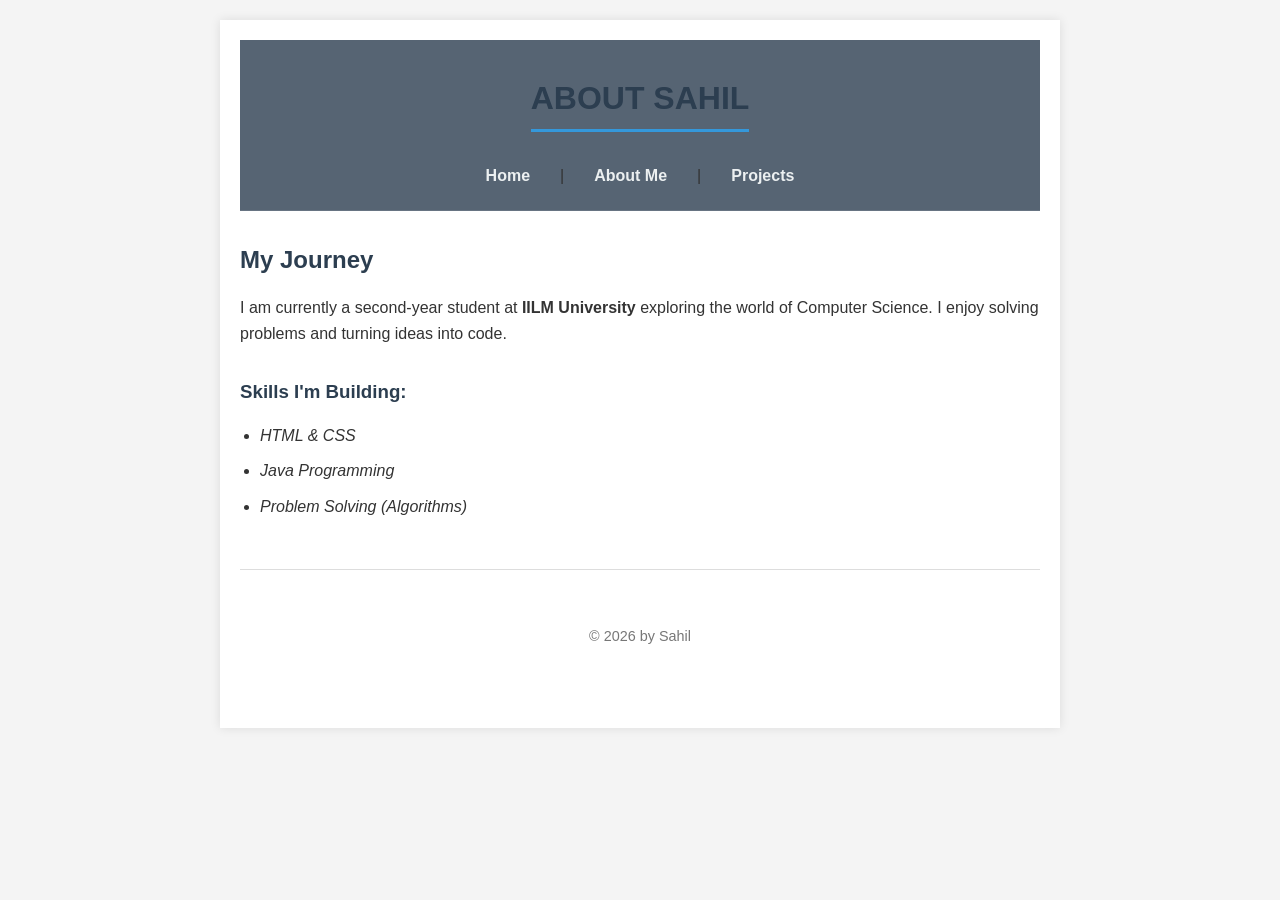
==== about.html @ 00c923a5 "my portfolio" ====
<!DOCTYPE html>
<html lang="en">
  <head>
    <link rel="stylesheet" href="style.css" />
    <meta charset="UTF-8" />
    <title>About Me | Sahil</title>
  </head>
  <body>
    <div class="container">
      <header>
        <h1>About Sahil</h1>
        <nav>
          <a href="index.html">Home</a> | <a href="about.html">About Me</a> |
          <a href="projects.html">Projects</a>
        </nav>
      </header>

      <main>
        <section>
          <h2>My Journey</h2>
          <p>
            I am currently a second-year student at
            <strong>IILM University</strong> exploring the world of Computer
            Science. I enjoy solving problems and turning ideas into code.
          </p>
          <h3>Skills I'm Building:</h3>
          <ul>
            <em>
              <li>HTML & CSS</li>
              <li>Java Programming</li>
              <li>Problem Solving (Algorithms)</li>
            </em>
          </ul>
        </section>
      </main>

      <footer>
        <p>© 2026 by Sahil</p>
      </footer>
    </div>
  </body>
</html>
---- style.css ----
/* 1. Set the background and font for the whole page */
body {
    background-color: #f4f4f4; /* A light grey background */
    font-family: Arial, sans-serif; /* A cleaner font */
    color: #333; /* Dark grey text (easier on eyes than pure black) */
    line-height: 1.6; /* Adds space between lines of text */
    margin: 0;
    padding: 20px;
    display:block;
    margin:0 auto;
}

/* 2. Style the header and nav */
header {
    background-color: rgba(44, 62, 80, 0.8); /* The '0.8' makes it 80% opaque */
    backdrop-filter: blur(10px);           /* This blurs the content behind it */
    position: sticky;                      /* This keeps the menu at the top as you scroll */
    top: 0;
    z-index: 1000;                         /* Makes sure it stays on top of everything else */
    padding: 10px 0;
    border-bottom: 1px solid rgba(255, 255, 255, 0.1);
}
header {
    display: flex;
    flex-direction: column; /* Stacks the name on top of the links */
    align-items: center;    /* Centers them horizontally */
    justify-content: center;/* Centers them vertically */
    min-height: 150px;      /* Gives the header a substantial size */
}

nav a {
    color: #ecf0f1; /* Off-white */
    text-decoration: none; /* Removes the underline */
    margin: 0 10px;
    font-weight: bold;
    
}

nav a:hover {
    color: #3498db; /* Changes color when you hover over links */
}
img {
    display: block;
    margin: 20px auto;      /* 20px top/bottom, auto left/right */
    border-radius: 50%;     /* Makes your photo a perfect circle */
    border: 5px solid #2c3e50; /* Adds a thick border matching your header */
    box-shadow: 0 4px 8px rgba(0,0,0,0.2); /* Adds a soft shadow for depth */
}
.container {
    max-width: 800px;    /* Prevents the site from getting too wide on big screens */
    margin: 0 auto;      /* Centers the entire container box */
    padding: 20px;       /* Adds "inner space" so text doesn't touch the edges */
    background-color: white; /* Makes your content pop against the grey background */
    box-shadow: 0 0 10px rgba(0,0,0,0.1); /* Adds a subtle shadow around the site */
}
/* Only affects the profile picture */
/* Only affects the profile picture */
.profile-pic {
    border-radius: 50%;
    width: 150px;
    border: 3px solid #2c3e50;
}

/* Only affects the project screenshots */
.project-img {
    border-radius: 8px; /* Slightly rounded corners */
    width: 100%;        /* Makes it fit the width of its container */
    max-width: 400px;
}
/* Add space below every heading */
h2, h3 {
    margin-top: 30px;    /* Space above the heading to separate sections */
    margin-bottom: 15px; /* Space between heading and the paragraph below it */
    color: #2c3e50;
}

/* Add space between paragraphs */
p {
    margin-bottom: 20px; /* Pushes the next paragraph down */
}

/* Style your lists in the 'About' page */
ul {
    margin-bottom: 25px;
    padding-left: 20px; /* Gives the bullets space from the left edge */
}

li {
    margin-bottom: 10px; /* Space between each bullet point */
}
footer {
    text-align: center;
    padding: 40px 0;      /* 40px space inside the footer (top/bottom) */
    margin-top: 50px;     /* 50px space outside, pushing it away from content */
    border-top: 1px solid #ddd; /* A subtle line to separate it */
    color: #777;
    font-size: 0.9rem;
}
nav {
    display: flex;             /* 1. Turns on Flexbox */
    justify-content: center;   /* 2. Centers the links horizontally */
    gap: 20px;                 /* 3. Adds exactly 20px of space between links */
    padding: 10px 0;
}
.hero {
    display: flex;           /* Side-by-side! */
    align-items: center;     /* Perfectly aligns photo and text vertically */
    gap: 40px;               /* Space between photo and text */
    margin: 40px 0;
}

/* On small screens (phones), we want them to stack again */
@media (max-width: 600px) {
    .hero {
        flex-direction: column; /* Stacks them vertically on mobile */
        text-align: center;
    }
}
/* The Parent Grid */
.project-grid {
    display: flex;
    flex-wrap: wrap;        /* This allows cards to jump to the next line */
    gap: 20px;              /* Space between cards */
    justify-content: center;
    margin-top: 30px;
}

/* The Individual Card */
.project-card {
    background-color: #fff;
    border: 1px solid #ddd;
    border-radius: 8px;
    padding: 15px;
    width: 300px;           /* Fixed width for each card */
    text-align: center;
    box-shadow: 0 4px 6px rgba(0,0,0,0.05);
    transition: transform 0.3s ease; /* Smooth "pop" effect */
}

/* Hover effect to make it interactive */
.project-card:hover {
    transform: translateY(-5px); /* Moves the card up slightly when hovered */
    box-shadow: 0 8px 15px rgba(0,0,0,0.1);
}

.project-card h3 {
    margin: 15px 0 10px;
}
.btn {
    display: inline-block;
    background: linear-gradient(135deg, #3498db, #2980b9); /* Two shades of blue */
    color: white;
    padding: 12px 25px;
    text-decoration: none;
    border-radius: 50px; /* Fully rounded 'pill' shape */
    font-weight: bold;
    transition: all 0.3s ease;
    border: none;
    box-shadow: 0 4px 15px rgba(52, 152, 219, 0.3);
}

.btn:hover {
    transform: scale(1.05); /* Makes the button slightly larger when hovered */
    box-shadow: 0 6px 20px rgba(52, 152, 219, 0.5);
}
#contact {
    text-align: center;
    padding: 50px 20px;
    background-color: #ecf0f1; /* Light grey to distinguish the section */
    border-radius: 10px;
    margin-top: 40px;
}

.contact-links {
    display: flex;
    justify-content: center;
    gap: 15px;
    margin-top: 20px;
}

/* A second button style for variety */
.btn.secondary {
    background-color: #34495e;
}

.btn.secondary:hover {
    background-color: #2c3e50;
}
html {
    scroll-behavior: smooth;
}
::selection {
    background-color: #3498db; /* Matches your button color */
    color: white;
}
body {
    font-family: 'Poppins', sans-serif;
}
header h1 {
    color: #2c3e50;
    text-transform: uppercase; /* Makes "sahil" look more like a logo */
    border-bottom: 3px solid #3498db; /* Adds a stylish blue line under your name */
    display: inline-block; /* Makes the border only as wide as the name */
    padding-bottom: 5px;
}
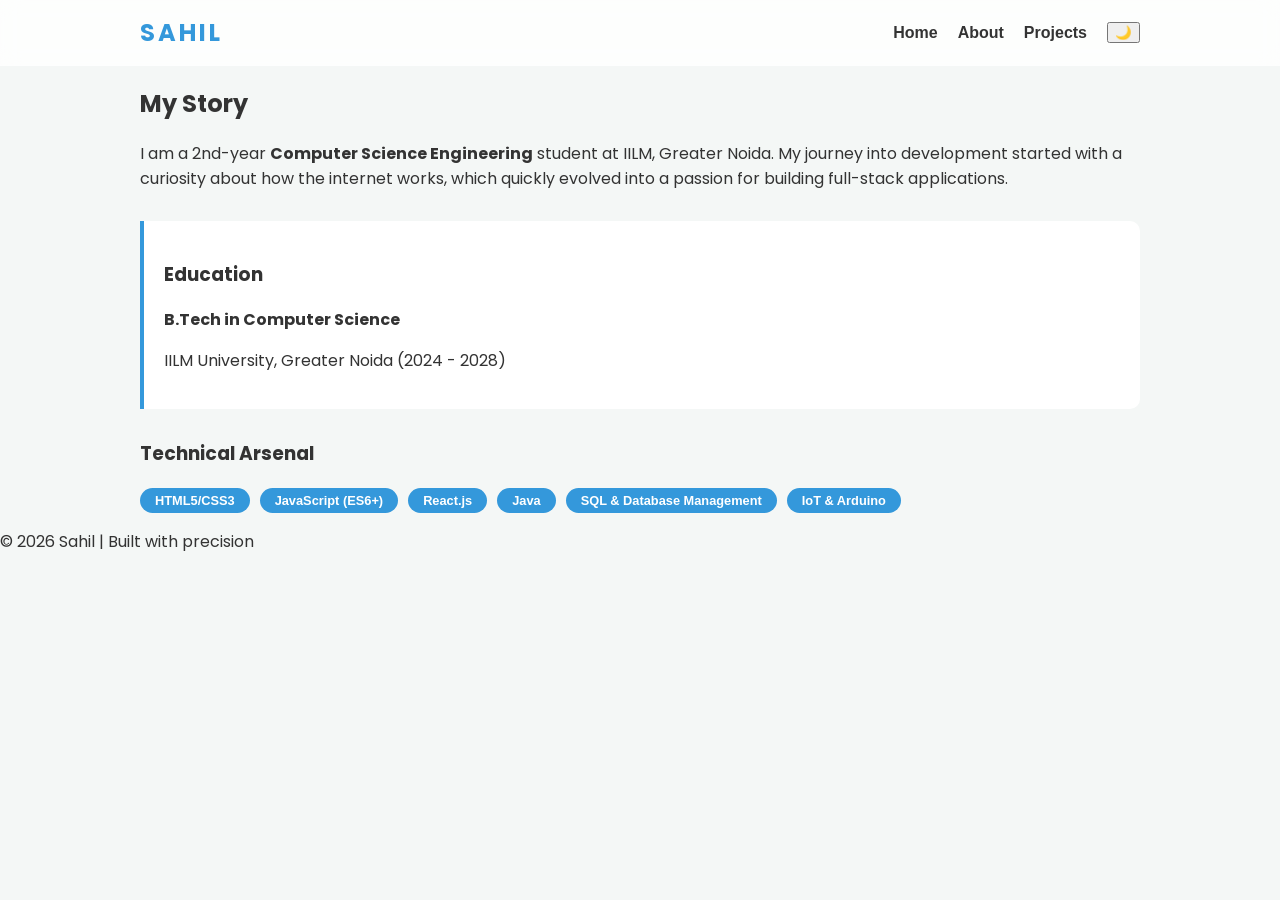
==== commit cc96d87b: "initial clean commit" ====
--- a/about.html
+++ b/about.html
@@ -1,42 +1,55 @@
 <!DOCTYPE html>
 <html lang="en">
-  <head>
-    <link rel="stylesheet" href="style.css" />
-    <meta charset="UTF-8" />
-    <title>About Me | Sahil</title>
-  </head>
-  <body>
+<head>
+    <meta charset="UTF-8">
+    <meta name="viewport" content="width=device-width, initial-scale=1.0">
+    <title>About | Sahil - CSE Student & Developer</title>
+    <link href="https://fonts.googleapis.com/css2?family=Poppins:wght@300;400;600&display=swap" rel="stylesheet">
+    <link href="https://unpkg.com/aos@2.3.1/dist/aos.css" rel="stylesheet">
+    <link rel="stylesheet" href="style.css">
+</head>
+<body>
+
+    <header>
+        <div class="header-content">
+            <h1>SAHIL</h1>
+            <nav>
+                <a href="index.html">Home</a>
+                <a href="about.html">About</a>
+                <a href="projects.html">Projects</a>
+                <button id="theme-toggle" >🌙</button>
+            </nav>
+        </div>
+    </header>
+
     <div class="container">
-      <header>
-        <h1>About Sahil</h1>
-        <nav>
-          <a href="index.html">Home</a> | <a href="about.html">About Me</a> |
-          <a href="projects.html">Projects</a>
-        </nav>
-      </header>
+        <section class="about-content" data-aos="fade-right">
+            <h1>My Story</h1>
+            <p>I am a 2nd-year <strong>Computer Science Engineering</strong> student at IILM, Greater Noida. My journey into development started with a curiosity about how the internet works, which quickly evolved into a passion for building full-stack applications.</p>
+            
+            <div class="education-box" data-aos="fade-up">
+                <h3>Education</h3>
+                <p><strong>B.Tech in Computer Science</strong></p>
+                <p>IILM University, Greater Noida (2024 - 2028)</p>
+            </div>
 
-      <main>
-        <section>
-          <h2>My Journey</h2>
-          <p>
-            I am currently a second-year student at
-            <strong>IILM University</strong> exploring the world of Computer
-            Science. I enjoy solving problems and turning ideas into code.
-          </p>
-          <h3>Skills I'm Building:</h3>
-          <ul>
-            <em>
-              <li>HTML & CSS</li>
-              <li>Java Programming</li>
-              <li>Problem Solving (Algorithms)</li>
-            </em>
-          </ul>
+            <h3>Technical Arsenal</h3>
+            <div class="skills-grid">
+                <span class="skill-tag">HTML5/CSS3</span>
+                <span class="skill-tag">JavaScript (ES6+)</span>
+                <span class="skill-tag">React.js</span>
+                <span class="skill-tag">Java</span>
+                <span class="skill-tag">SQL & Database Management</span>
+                <span class="skill-tag">IoT & Arduino</span>
+            </div>
         </section>
-      </main>
+    </div>
 
-      <footer>
-        <p>© 2026 by Sahil</p>
-      </footer>
-    </div>
-  </body>
-</html>
+    <footer>
+        <p>© 2026 Sahil | Built with precision</p>
+    </footer>
+
+    <script src="https://unpkg.com/aos@2.3.1/dist/aos.js"></script>
+    <script src="script.js"></script>
+</body>
+</html>
--- a/style.css
+++ b/style.css
@@ -1,205 +1,155 @@
-/* 1. Set the background and font for the whole page */
-body {
-    background-color: #f4f4f4; /* A light grey background */
-    font-family: Arial, sans-serif; /* A cleaner font */
-    color: #333; /* Dark grey text (easier on eyes than pure black) */
-    line-height: 1.6; /* Adds space between lines of text */
-    margin: 0;
-    padding: 20px;
-    display:block;
-    margin:0 auto;
+    :root {
+    --primary-color: #3498db;
+    --secondary-color: #2c3e50;
+    --bg-color: #f4f7f6;
+    --text-color: #333;
+    --card-bg: #ffffff;
+    --glass-bg: rgba(255, 255, 255, 0.8);
 }
 
-/* 2. Style the header and nav */
-header {
-    background-color: rgba(44, 62, 80, 0.8); /* The '0.8' makes it 80% opaque */
-    backdrop-filter: blur(10px);           /* This blurs the content behind it */
-    position: sticky;                      /* This keeps the menu at the top as you scroll */
-    top: 0;
-    z-index: 1000;                         /* Makes sure it stays on top of everything else */
-    padding: 10px 0;
-    border-bottom: 1px solid rgba(255, 255, 255, 0.1);
-}
-header {
-    display: flex;
-    flex-direction: column; /* Stacks the name on top of the links */
-    align-items: center;    /* Centers them horizontally */
-    justify-content: center;/* Centers them vertically */
-    min-height: 150px;      /* Gives the header a substantial size */
+/* Dark Mode Variables */
+.dark-mode {
+    --bg-color: #121212;
+    --text-color: #e0e0e0;
+    --card-bg: #1e1e1e;
+    --glass-bg: rgba(0, 0, 0, 0.7);
 }
 
-nav a {
-    color: #ecf0f1; /* Off-white */
-    text-decoration: none; /* Removes the underline */
-    margin: 0 10px;
-    font-weight: bold;
-    
+html { scroll-behavior: smooth; }
+
+body {
+    font-family: 'Poppins', sans-serif;
+    background-color: var(--bg-color);
+    color: var(--text-color);
+    margin: 0;
+    transition: background 0.3s ease;
 }
 
-nav a:hover {
-    color: #3498db; /* Changes color when you hover over links */
-}
-img {
-    display: block;
-    margin: 20px auto;      /* 20px top/bottom, auto left/right */
-    border-radius: 50%;     /* Makes your photo a perfect circle */
-    border: 5px solid #2c3e50; /* Adds a thick border matching your header */
-    box-shadow: 0 4px 8px rgba(0,0,0,0.2); /* Adds a soft shadow for depth */
-}
-.container {
-    max-width: 800px;    /* Prevents the site from getting too wide on big screens */
-    margin: 0 auto;      /* Centers the entire container box */
-    padding: 20px;       /* Adds "inner space" so text doesn't touch the edges */
-    background-color: white; /* Makes your content pop against the grey background */
-    box-shadow: 0 0 10px rgba(0,0,0,0.1); /* Adds a subtle shadow around the site */
-}
-/* Only affects the profile picture */
-/* Only affects the profile picture */
-.profile-pic {
-    border-radius: 50%;
-    width: 150px;
-    border: 3px solid #2c3e50;
+.container { max-width: 1000px; margin: 0 auto; padding: 0 20px; }
+
+/* Glassmorphism Header */
+header {
+    background: var(--glass-bg);
+    backdrop-filter: blur(10px);
+    position: sticky;
+    top: 0;
+    z-index: 1000;
+    padding: 15px 0;
+    border-bottom: 1px solid rgba(255,255,255,0.1);
 }
 
-/* Only affects the project screenshots */
-.project-img {
-    border-radius: 8px; /* Slightly rounded corners */
-    width: 100%;        /* Makes it fit the width of its container */
-    max-width: 400px;
-}
-/* Add space below every heading */
-h2, h3 {
-    margin-top: 30px;    /* Space above the heading to separate sections */
-    margin-bottom: 15px; /* Space between heading and the paragraph below it */
-    color: #2c3e50;
+.header-content {
+    display: flex;
+    justify-content: space-between;
+    align-items: center;
+    max-width: 1000px;
+    margin: 0 auto;
+    padding: 0 20px;
 }
 
-/* Add space between paragraphs */
-p {
-    margin-bottom: 20px; /* Pushes the next paragraph down */
+header h1 { 
+    font-size: 1.5rem; 
+    letter-spacing: 3px; 
+    margin: 0; 
+    color: var(--primary-color);
 }
 
-/* Style your lists in the 'About' page */
-ul {
-    margin-bottom: 25px;
-    padding-left: 20px; /* Gives the bullets space from the left edge */
+nav { display: flex; align-items: center; gap: 20px; }
+nav a { text-decoration: none; color: var(--text-color); font-weight: 600; }
+
+/* Hero Section with Flexbox */
+.hero {
+    display: flex;
+    align-items: center;
+    gap: 50px;
+    padding: 100px 0;
 }
 
-li {
-    margin-bottom: 10px; /* Space between each bullet point */
-}
-footer {
-    text-align: center;
-    padding: 40px 0;      /* 40px space inside the footer (top/bottom) */
-    margin-top: 50px;     /* 50px space outside, pushing it away from content */
-    border-top: 1px solid #ddd; /* A subtle line to separate it */
-    color: #777;
-    font-size: 0.9rem;
-}
-nav {
-    display: flex;             /* 1. Turns on Flexbox */
-    justify-content: center;   /* 2. Centers the links horizontally */
-    gap: 20px;                 /* 3. Adds exactly 20px of space between links */
-    padding: 10px 0;
-}
-.hero {
-    display: flex;           /* Side-by-side! */
-    align-items: center;     /* Perfectly aligns photo and text vertically */
-    gap: 40px;               /* Space between photo and text */
-    margin: 40px 0;
+.profile-pic {
+    width: 250px;
+    border-radius: 50%;
+    border: 5px solid var(--primary-color);
+    box-shadow: 0 10px 30px rgba(0,0,0,0.1);
 }
 
-/* On small screens (phones), we want them to stack again */
-@media (max-width: 600px) {
-    .hero {
-        flex-direction: column; /* Stacks them vertically on mobile */
-        text-align: center;
-    }
-}
-/* The Parent Grid */
-.project-grid {
-    display: flex;
-    flex-wrap: wrap;        /* This allows cards to jump to the next line */
-    gap: 20px;              /* Space between cards */
-    justify-content: center;
-    margin-top: 30px;
+/* Buttons with Gradients */
+.btn {
+    background: linear-gradient(135deg, var(--primary-color), #2980b9);
+    color: white;
+    padding: 12px 30px;
+    border-radius: 50px;
+    text-decoration: none;
+    font-weight: bold;
+    display: inline-block;
+    transition: transform 0.3s ease;
 }
 
-/* The Individual Card */
-.project-card {
-    background-color: #fff;
-    border: 1px solid #ddd;
-    border-radius: 8px;
-    padding: 15px;
-    width: 300px;           /* Fixed width for each card */
+.btn.secondary { background: var(--secondary-color); }
+.btn:hover { transform: translateY(-3px); box-shadow: 0 5px 15px rgba(52, 152, 219, 0.4); }
+
+/* Form Styling */
+.contact-card {
+    background: var(--card-bg);
+    padding: 40px;
+    border-radius: 20px;
     text-align: center;
-    box-shadow: 0 4px 6px rgba(0,0,0,0.05);
-    transition: transform 0.3s ease; /* Smooth "pop" effect */
+    box-shadow: 0 20px 40px rgba(0,0,0,0.05);
 }
 
-/* Hover effect to make it interactive */
-.project-card:hover {
-    transform: translateY(-5px); /* Moves the card up slightly when hovered */
-    box-shadow: 0 8px 15px rgba(0,0,0,0.1);
+input, textarea {
+    width: 100%;
+    padding: 15px;
+    margin-bottom: 15px;
+    border: 1px solid #ddd;
+    border-radius: 10px;
+    background: var(--bg-color);
+    color: var(--text-color);
 }
 
-.project-card h3 {
-    margin: 15px 0 10px;
+/* Mobile Responsiveness */
+@media (max-width: 768px) {
+    .hero { flex-direction: column; text-align: center; }
 }
-.btn {
-    display: inline-block;
-    background: linear-gradient(135deg, #3498db, #2980b9); /* Two shades of blue */
-    color: white;
-    padding: 12px 25px;
-    text-decoration: none;
-    border-radius: 50px; /* Fully rounded 'pill' shape */
-    font-weight: bold;
-    transition: all 0.3s ease;
-    border: none;
-    box-shadow: 0 4px 15px rgba(52, 152, 219, 0.3);
-}
-
-.btn:hover {
-    transform: scale(1.05); /* Makes the button slightly larger when hovered */
-    box-shadow: 0 6px 20px rgba(52, 152, 219, 0.5);
-}
-#contact {
-    text-align: center;
-    padding: 50px 20px;
-    background-color: #ecf0f1; /* Light grey to distinguish the section */
-    border-radius: 10px;
-    margin-top: 40px;
-}
-
-.contact-links {
+/* Skill Tags */
+.skills-grid {
     display: flex;
-    justify-content: center;
-    gap: 15px;
+    flex-wrap: wrap;
+    gap: 10px;
     margin-top: 20px;
 }
 
-/* A second button style for variety */
-.btn.secondary {
-    background-color: #34495e;
+.skill-tag {
+    background: var(--primary-color);
+    color: white;
+    padding: 5px 15px;
+    border-radius: 20px;
+    font-size: 0.8rem;
+    font-weight: 600;
 }
 
-.btn.secondary:hover {
-    background-color: #2c3e50;
+/* Project Specifics */
+.project-badge {
+    display: inline-block;
+    background: rgba(52, 152, 219, 0.1);
+    color: var(--primary-color);
+    padding: 2px 10px;
+    border-radius: 5px;
+    font-size: 0.7rem;
+    font-weight: bold;
+    margin-bottom: 10px;
 }
-html {
-    scroll-behavior: smooth;
+
+.project-tags span {
+    font-size: 0.75rem;
+    color: #888;
+    margin-right: 10px;
+    font-family: monospace;
 }
-::selection {
-    background-color: #3498db; /* Matches your button color */
-    color: white;
-}
-body {
-    font-family: 'Poppins', sans-serif;
-}
-header h1 {
-    color: #2c3e50;
-    text-transform: uppercase; /* Makes "sahil" look more like a logo */
-    border-bottom: 3px solid #3498db; /* Adds a stylish blue line under your name */
-    display: inline-block; /* Makes the border only as wide as the name */
-    padding-bottom: 5px;
+
+.education-box {
+    background: var(--card-bg);
+    padding: 20px;
+    border-left: 4px solid var(--primary-color);
+    margin: 30px 0;
+    border-radius: 0 10px 10px 0;
 }
